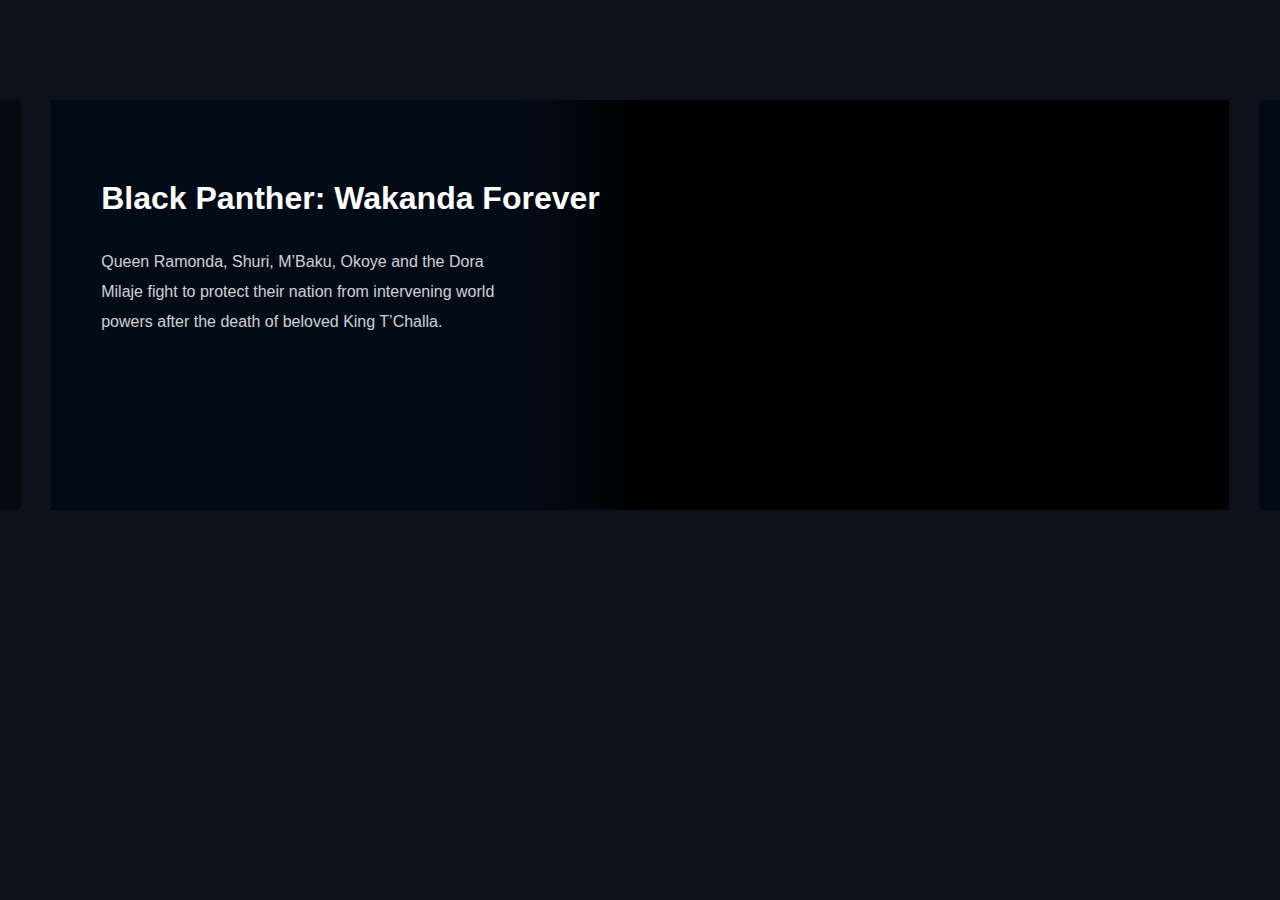
==== category/category.html @ 6af3785f "category page" ====
<!DOCTYPE html>
<html lang="en">
  <head>
    <meta charset="UTF-8" />
    <meta http-equiv="X-UA-Compatible" content="IE=edge" />
    <meta name="viewport" content="width=device-width, initial-scale=1.0" />

    <title>
      Watch Super Hit Full Movies & Trailers Online on Disney+ Hotstar
    </title>
    <link
      rel="icon"
      type="image/x-icon"
      href="https://secure-media.hotstar.com/web-assets/prod/D+H_favicon.ico"
    />
    <link rel="stylesheet" href="category.css" />
  </head>
  <body>
    <div class="carousel-container">
      <div class="carousel">
        <!-- <div class="slider">
          <div class="slide-content">
            <h1 class="movie-title">The 100th</h1>
            <p class="movie-des">
              After meeting on a dating site, Purab and Malvika plan a special
              date night. Soon, the casual hook-up blossoms into love as past
              stories come to the surface.
            </p>
          </div>
          <img
          src="https://img1.hotstarext.com/image/upload/f_auto,t_web_m_1x/sources/r1/cms/prod/9088/1439088-h-541438e09215
          " alt"="banner" />
        </div> -->
      </div>
    </div>
    <div class="video-card-container">
      <div class="video-card"></div>
    </div>
    <script src="data.js"></script>
    <script src="category.js"></script>
  </body>
</html>
---- category/category.css ----
*{
    margin: 0;
    padding: 0;
    box-sizing: border-box;
}
body{
    width:100%;
    background: #0c111b;
    position: relative;
    font-family: roboto,sans-serif;
}
.carousel-container{
    position: relative;
    width: 100%;
    height: 450px;
    padding: 20px 0px;
    overflow-x: hidden;
    margin-top: 80px;
}
.carousel{
    display: flex;
    width: 92%;
    height: 100%;
    position: relative;
    margin: auto;
    background-color: #000;
}
.slider{
    flex: 0 0 auto;
    margin-right: 30px;
    position: relative;
    background: rgba(0,0, 0, 0.5);
    border-radius: 5px;
    width: 100%;
    height: 100%;
    left: 0;
    transition: 1s;
    overflow: hidden;
}

.slider img{
    width: 70%;
    min-height: 100%;
    object-fit: cover;
    display: block;
    margin-left: auto;
}
.slide-content{
    position: absolute;
    width: 50%;
    height: 100%;
    z-index: 2;
    background: linear-gradient(to right,#030b17 80%,#0c111b00);
    color: #fff;
}

.movie-title{
    padding-left: 50px;
    text-transform: capitalize;
    margin-top: 80px;
}
.movie-des{
    width: 80%;
    line-height: 30px;
    padding-left: 50px;
    margin-top: 30px;
    opacity: 0.8;
    
}

.video-card-container{
    position: relative;
    width: 92%;
    margin: auto;
    height: 10vw;
    display: flex;
    margin-bottom: 20px;
    justify-content: space-between;
}
/* .slider *{
    border: 1px solid red !important;
} */
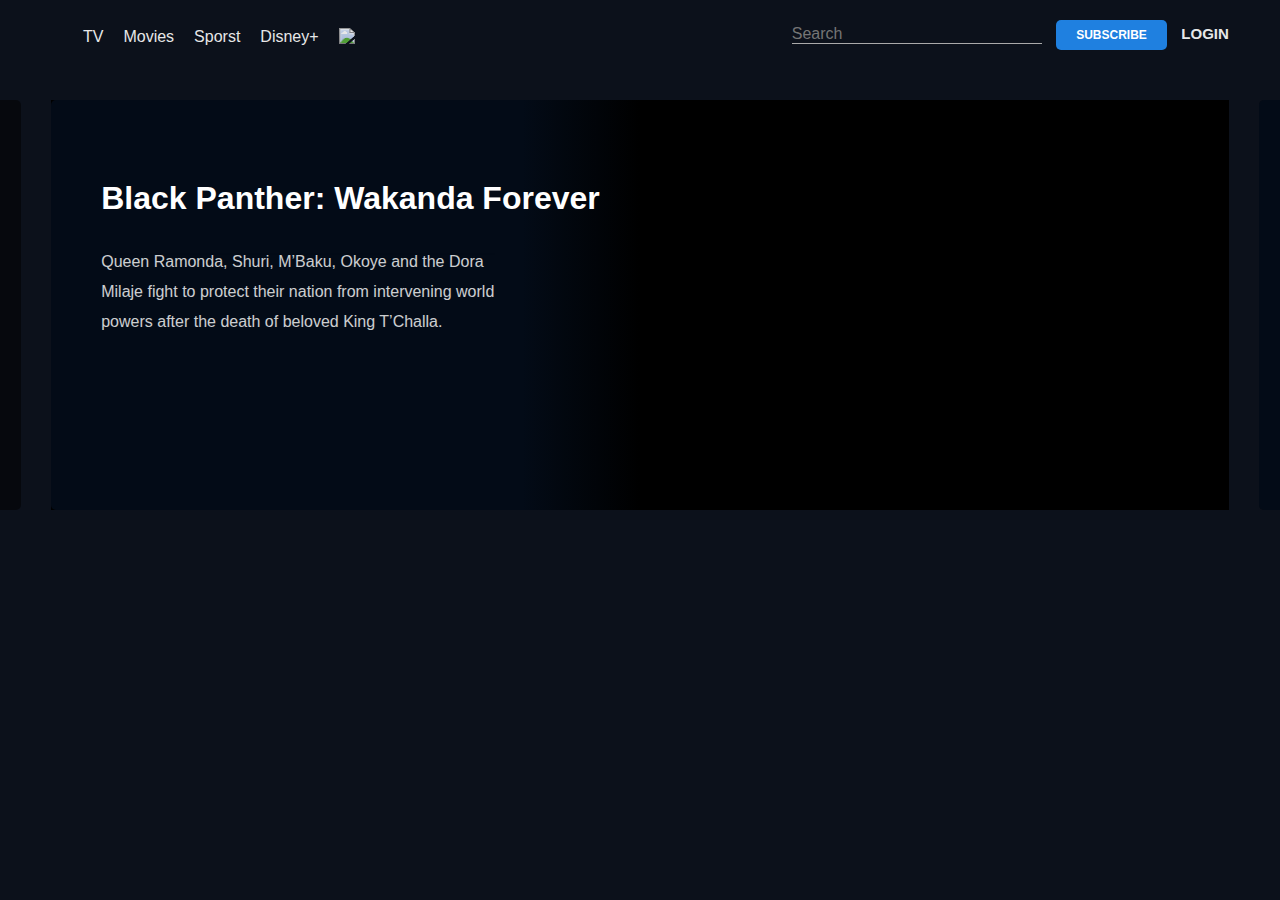
==== commit 8acc6dae: "category page" ====
--- a/category/category.html
+++ b/category/category.html
@@ -8,6 +8,166 @@
     <title>
       Watch Super Hit Full Movies & Trailers Online on Disney+ Hotstar
     </title>
+    <style>
+      * {
+        margin: 0;
+        padding: 0;
+        box-sizing: border-box;
+      }
+
+      body {
+        width: 100%;
+        position: relative;
+        font-family: roboto, sans-serif;
+      }
+
+      .navbar {
+        width: 100%;
+        height: 70px;
+        position: fixed;
+        top: 0;
+        left: 0;
+        padding: 0 4%;
+        background: #0c111b;
+        z-index: 9;
+        display: flex;
+        align-items: center;
+      }
+
+      /* .brand-logo{
+        height: 70px;
+      } */
+
+      .nav-links {
+        margin-top: 0.5%;
+        display: flex;
+        list-style: none;
+      }
+
+      .nav-items a {
+        text-decoration: none;
+        margin-left: 20px;
+        text-transform: capitalize;
+        color: #fff;
+        opacity: 0.9;
+        cursor: pointer;
+      }
+
+      .right-container {
+        display: block;
+        margin-left: auto;
+      }
+
+      .search-box {
+        border: none;
+        border-bottom: 1px solid #aaa;
+        background: transparent;
+        outline: none;
+        height: 21%;
+        color: #fff;
+        width: 250px;
+        text-transform: capitalize;
+        font-size: 16px;
+        font-weight: 500;
+        transition: 0.5s;
+      }
+
+      .search-box:focus {
+        width: 350px;
+        border-color: #1f80e0;
+      }
+
+      .sub-btn {
+        background: #1f80e0;
+        height: 30px;
+        padding: 0 20px;
+        color: #fff;
+        border-radius: 5px;
+        border: none;
+        outline: none;
+        text-transform: uppercase;
+        font-weight: 700;
+        font-size: 12px;
+        margin: 0 10px;
+        cursor: pointer;
+      }
+
+      .sub-btn1 {
+        display: none;
+      }
+
+      .login-link {
+        color: #fff;
+        opacity: 0.9;
+        text-transform: uppercase;
+        font-size: 15px;
+        font-weight: 700;
+        text-decoration: none;
+      }
+
+      #icon {
+        color: white;
+        margin-right: 1%;
+        margin-top: 0.5%;
+        font-size: 18px;
+        opacity: 0.9;
+        cursor: pointer;
+      }
+
+      #footer {
+        width: 100%;
+        height: 170px;
+        padding: 0 1%;
+        background: #0c111b;
+        display: flex;
+        font-size: 14px;
+      }
+
+      @media screen and (max-width: 1100px) {
+        .nav-links {
+          display: none;
+        }
+
+        .navbar {
+          padding: 0% 2%;
+        }
+      }
+
+      @media screen and (max-width: 768px) {
+        .navbar {
+          padding: 0% 2.5%;
+        }
+
+        .sub-btn1 {
+          display: inline;
+          background: #1f80e0;
+          height: 30px;
+          padding: 0 20px;
+          color: #fff;
+          border-radius: 5px;
+          border: none;
+          outline: none;
+          text-transform: uppercase;
+          font-weight: 700;
+          font-size: 12px;
+          margin: 0 20px;
+          cursor: pointer;
+        }
+
+        .sub-btn {
+          display: none;
+        }
+      }
+      @media screen and (max-width: 650px) {
+        .search-box {
+          width: 120px;
+          margin-right: 20px;
+        }
+        .search-box:focus {
+          width: 140px;
+        }
+      }
+    </style>
     <link
       rel="icon"
       type="image/x-icon"
@@ -16,6 +176,35 @@
     <link rel="stylesheet" href="category.css" />
   </head>
   <body>
+    <nav class="navbar">
+      <i class="fa-solid fa-bars" id="icon"></i>
+      <img
+        src="https://secure-media.hotstarext.com/web-assets/prod/images/brand-logos/disney-hotstar-logo-dark.svg"
+        class="brand-logo"
+        alt=""
+      />
+      <button class="sub-btn1">Subscribe</button>
+      <ul class="nav-links">
+        <li class="nav-items"><a href="#"> TV</a></li>
+        <li class="nav-items"><a href="#"> Movies</a></li>
+        <li class="nav-items"><a href="#"> Sporst</a></li>
+        <li class="nav-items"><a href="#"> Disney+</a></li>
+        <li class="nav-items">
+          <a href="#">
+            <img
+              src="https://www.hotstar.com/assets/4aa70ede8904e16b7630300c09219c8e.svg"
+            />
+          </a>
+        </li>
+      </ul>
+
+      <div class="right-container">
+        <input type="text" class="search-box" placeholder="Search" />
+        <button class="sub-btn">Subscribe</button>
+        <a href="#" class="login-link">login</a>
+      </div>
+    </nav>
+
     <div class="carousel-container">
       <div class="carousel">
         <!-- <div class="slider">
@@ -40,3 +229,23 @@
     <script src="category.js"></script>
   </body>
 </html>
+<script
+  src="https://kit.fontawesome.com/bd6b389e1a.js"
+  crossorigin="anonymous"
+></script>
+<script>
+  window.onscroll = function () {
+    myFunction();
+  };
+
+  var navbar = document.getElementById("navbar");
+  var sticky = navbar.offsetTop;
+
+  function myFunction() {
+    if (window.pageYOffset >= sticky) {
+      navbar.classList.add("sticky");
+    } else {
+      navbar.classList.remove("sticky");
+    }
+  }
+</script>
